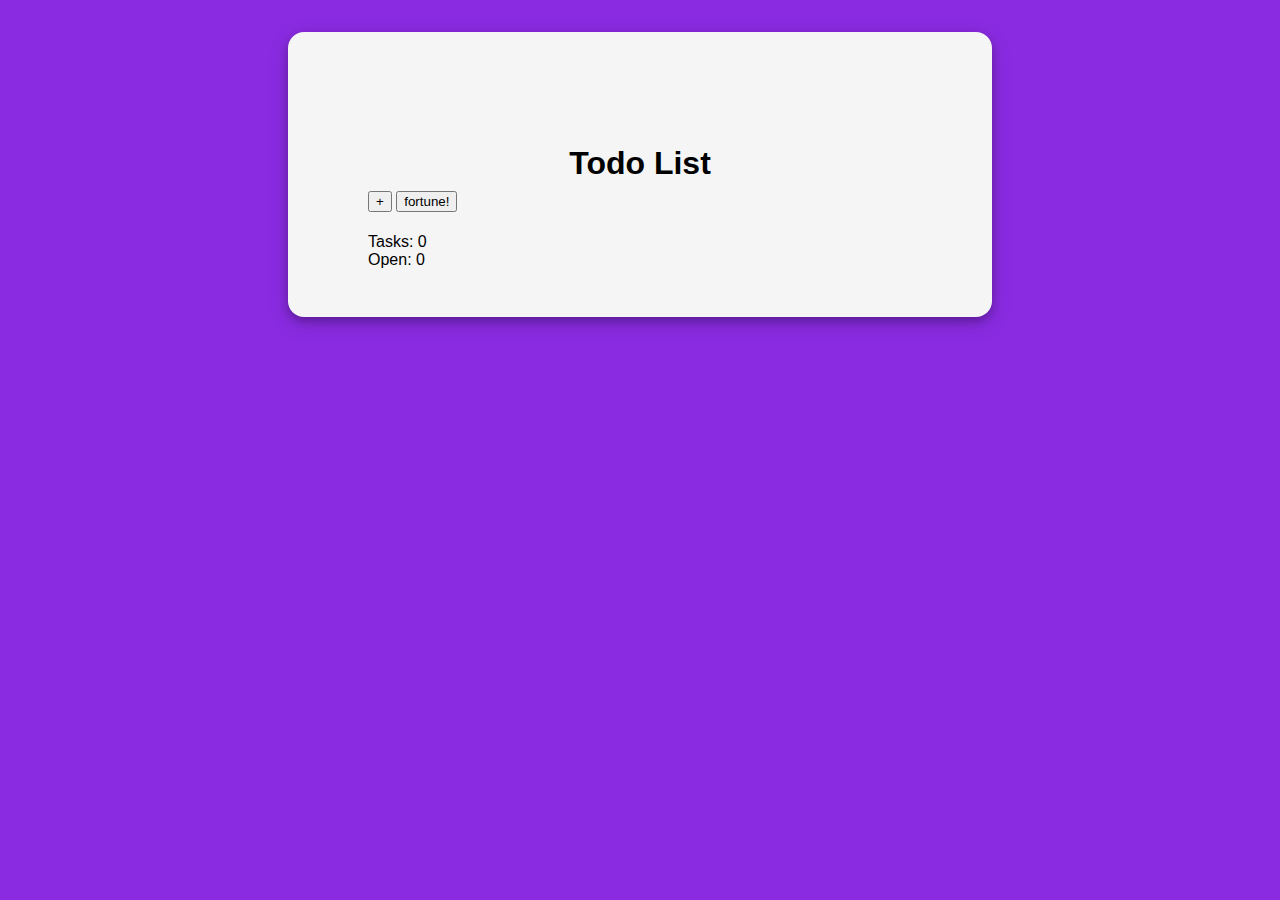
==== index.html @ b1b2fb2e "VALIDIERUNG Text: 	- längemax. 50, mind 3 Checkbox: - Nur wenn Validierung von Text stimmt möglich" ====
<!DOCTYPE html>
<html lang="en">
<head>
    <meta charset="UTF-8">
    <title>Todos</title>
    <link href="week1/todo.css" rel="stylesheet">
    <link href="week1/module/notify.css" rel="stylesheet">

</head>
<body>
<audio id="fortuneAudio">
    <source src="week1/module/fortuneSound.mp3">
    // type="audio/mp3"
    Your browser does not support the audio element.
</audio>

<main>
    <div id="notify"><p id="message">message</p></div>

    <h1>Todo List</h1>

    <div class="holder">
        <button id="plus" onclick="todoController.addTodo();"> +</button>
        <button id="fortune" onclick="todoController.addFortuneTodo();"> fortune!</button>

        <div class="table" id="todoContainer"></div>

        <div>Tasks: <span id="numberOfTasks">0</span></div>
        <div>Open: <span id="openTasks">0</span></div>


        <ul id="allObs"></ul>
    </div>

</main>

<ul id="bgTodos">
</ul>


<script src="week1/observable/observable.js"></script>
<script src="week1/dataflow/dataflow.js"></script>
<script src="week1/module/notify.js"></script>
<script src="week1/todo/todo.js"></script>

<script>
    console.log("Start");
    const todoController = TodoController();

    TodoItemsView(todoController, document.getElementById('todoContainer'));
    TodoTotalView(todoController, document.getElementById('numberOfTasks'));
    TodoOpenView(todoController, document.getElementById('openTasks'));
    TodoItemsList(todoController, document.getElementById('bgTodos'));   // flying todos in the background
    // TodoItemsList(todoController , document.getElementById('allObs')); // list of the todos

    todoController.addTodo();

    // a little bit fortune sound-effect
    const fortune = document.getElementById("fortune");
    const audio = document.getElementById("fortuneAudio");
    fortune.addEventListener("click", () => audio.play());

</script>
<script src="week1/module/keyboard.js"></script>

</body>

</html>
---- week1/todo.css ----
body {
    margin-top:     2em;
    font-family:    "Helvetica Neue", sans-serif;
}
main {
    background-color: whitesmoke;
    border-radius: 1rem;
    max-width:  40em;
    width: auto;
    margin:     auto;
    padding:    2em;
    box-shadow: 0 4px  8px 0 rgba(0, 0, 0, 0.2),
                0 6px 20px 0 rgba(0, 0, 0, 0.19);
}
h1 {
    font-family: "Comic Sans MS", cursive, sans-serif;
    text-align: center;
}
.holder {
    margin: 0 3em 0 3em;
}
input[type=text] {
    font-family:    "Comic Sans MS", cursive, sans-serif;
    font-size:      1.1em;
    color:          darkblue;
    border-width:   0 0 1px 0;

}
input[type=text]:focus {
    background-color: #76fff7;
    border-color:   orange;
    outline:        transparent none 0;
}
#todoContainer {
    display:        grid;
    grid-column-gap: 0.5em;
    grid-template-columns: 1.7em auto auto;
    margin-bottom:  0.5em ;
}
#plus, #fortune {
    position: relative;
    top: -1em;
}
.delete {
    background-color: transparent;
    border: none;
    color: red;
    font-size: 1.3em;
}


 /* Background Todos-Text*/
#bgTodos {
    background-color: blueviolet;
    margin: 0px;
    padding: 0px;
    pointer-events: none;
    position: absolute;
    top: 0;
    left: 0;
    width: 100%;
    height:  100%;
    overflow: hidden;
    z-index: -10000;
}

#bgTodos li {
    font-size: 1.3rem;
    font-weight: bolder;
    text-transform: uppercase;
    position: absolute;
    list-style: none;
    width: 50px;
    height: 50px;
    animation: animate 15s linear infinite;
    bottom: -190px;
}

@keyframes animate {

    0% {
        transform: translateY(0) rotate(0deg);
        opacity: 1;
    }

    100% {
        transform: translateY(-1200px) rotate(720deg);
        opacity: 0.2%;
    }

}
---- week1/module/notify.css ----
#notify {
    opacity: 0;
    width: 250px;
    padding: 5px;
    margin: auto;
    background-color: #ff5417;
    color: #fff;
    text-align: center;
}

#notify.show {
    animation: scale-in-center 1.5s cubic-bezier(0.250, 0.460, 0.450, 0.940);
    animation-iteration-count: 2;
    animation-direction: alternate;
}

@keyframes scale-in-center {
    0% {
        transform: scale(0);
        opacity: 0;
    }

    70% {
        transform: scale(1);
        opacity: 1;
    }
    /*90% {*/
    /*    transform: scale(1.4);*/
    /*    opacity: 1;*/
    /*}*/
    100% {
        transform: scale(1);
        opacity: 1;
    }
}
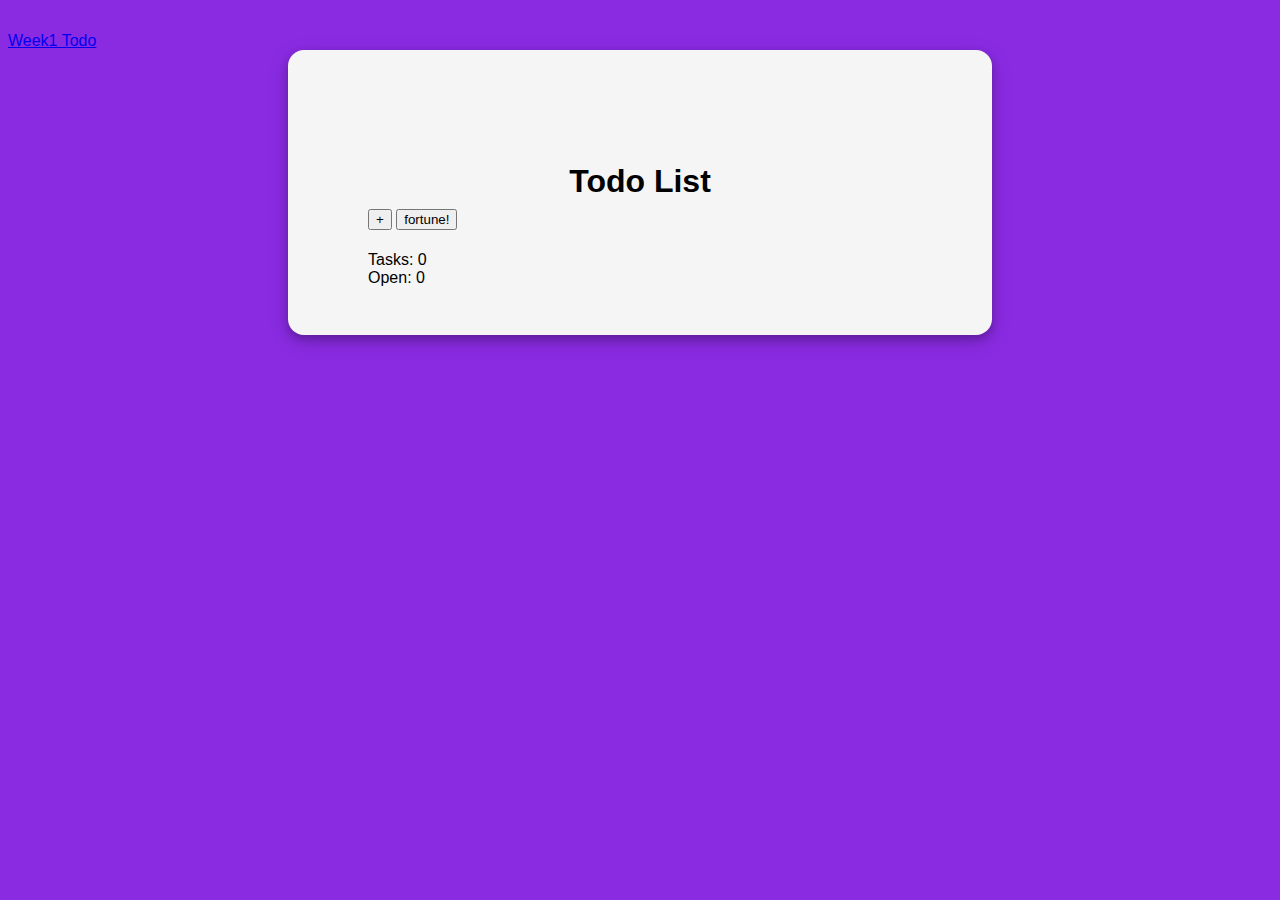
==== commit 101b8b77: "VALIDIERUNG Text: 	- längemax. 50, mind 3 Checkbox: - Nur wenn Validierung von Text stimmt möglich" ====
--- a/index.html
+++ b/index.html
@@ -10,9 +10,9 @@
 <body>
 <audio id="fortuneAudio">
     <source src="week1/module/fortuneSound.mp3">
-    // type="audio/mp3"
-    Your browser does not support the audio element.
+    Dein Browser supported keine Audio-Elemente. Doof!
 </audio>
+<a href="week1.html">Week1 Todo</a>
 
 <main>
     <div id="notify"><p id="message">message</p></div>
@@ -37,12 +37,11 @@
 <ul id="bgTodos">
 </ul>
 
-
 <script src="week1/observable/observable.js"></script>
 <script src="week1/dataflow/dataflow.js"></script>
+<script src="week1/todo/fortuneService.js"></script>
 <script src="week1/module/notify.js"></script>
 <script src="week1/todo/todo.js"></script>
-
 <script>
     console.log("Start");
     const todoController = TodoController();
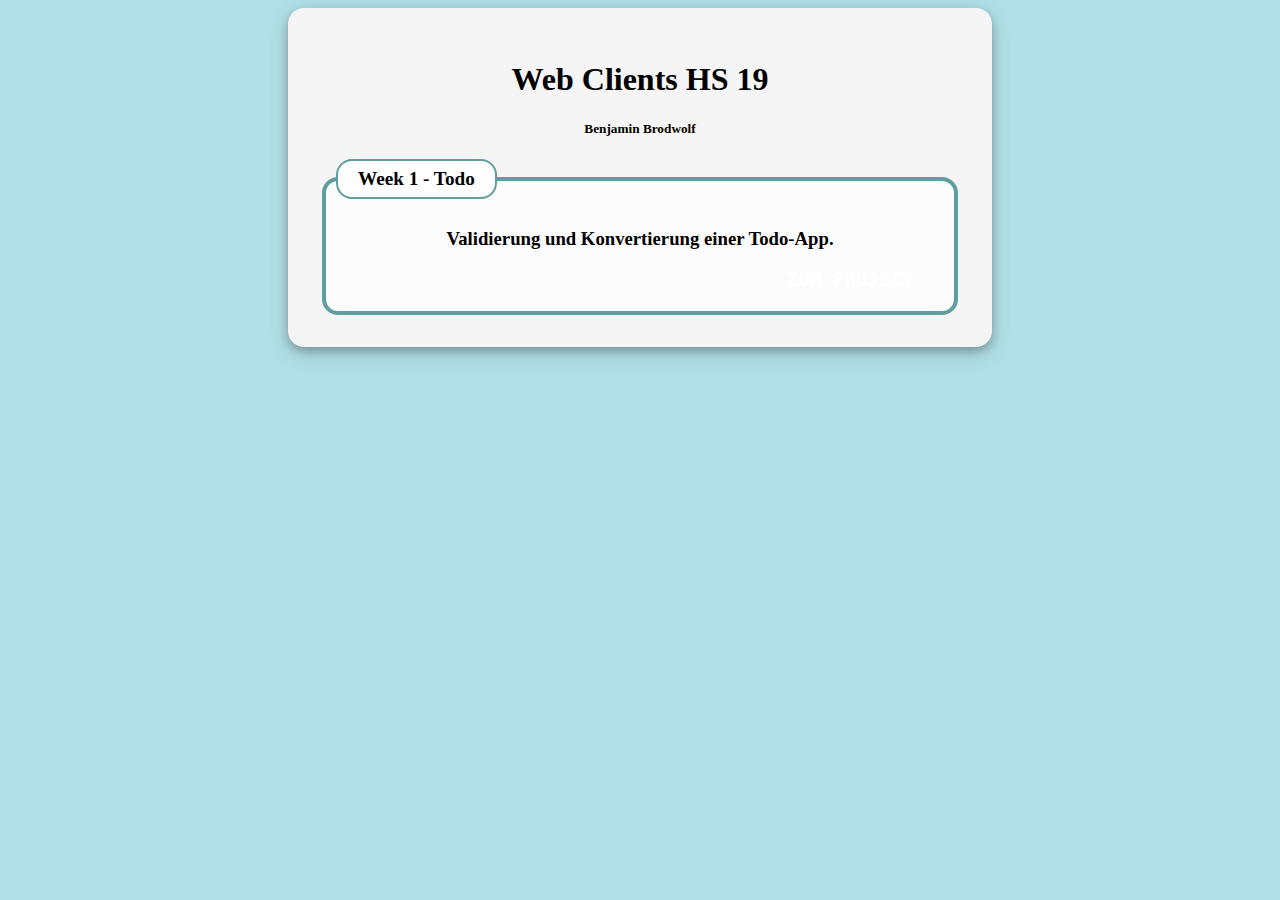
==== commit 9eda90af: "VALIDIERUNG Text: 	- längemax. 50, mind 3 Checkbox: - Nur wenn Validierung von Text stimmt möglich" ====
--- a/index.html
+++ b/index.html
@@ -1,66 +1,187 @@
 <!DOCTYPE html>
 <html lang="en">
+
 <head>
     <meta charset="UTF-8">
-    <title>Todos</title>
-    <link href="week1/todo.css" rel="stylesheet">
-    <link href="week1/module/notify.css" rel="stylesheet">
+    <title>Index-Page</title>
+    <style>
+        body {
+            background-color: powderblue;
 
-</head>
-<body>
-<audio id="fortuneAudio">
-    <source src="week1/module/fortuneSound.mp3">
-    Dein Browser supported keine Audio-Elemente. Doof!
-</audio>
-<a href="week1.html">Week1 Todo</a>
+        }
 
-<main>
-    <div id="notify"><p id="message">message</p></div>
+        main {
+            text-align: center;
+            background-color: whitesmoke;
+            border-radius: 1rem;
+            max-width: 40em;
+            width: auto;
+            margin: auto;
+            padding: 2em;
+            box-shadow: 0 4px 8px 0 rgba(0, 0, 0, 0.2),
+            0 6px 20px 0 rgba(0, 0, 0, 0.19);
+        }
 
-    <h1>Todo List</h1>
+        fieldset {
+            text-align: left;
+            border: 4px solid cadetblue;
+            border-radius: 1rem;
+            background-color: rgba(255, 255, 255, .7);
+            padding: 10px;
+        }
 
-    <div class="holder">
-        <button id="plus" onclick="todoController.addTodo();"> +</button>
-        <button id="fortune" onclick="todoController.addFortuneTodo();"> fortune!</button>
-
-        <div class="table" id="todoContainer"></div>
-
-        <div>Tasks: <span id="numberOfTasks">0</span></div>
-        <div>Open: <span id="openTasks">0</span></div>
+        legend {
+            background-color: white;
+            border: 2px solid cadetblue;
+            padding: 7px 20px;
+            border-radius: 1rem;
+            font-size: 1.2rem;
+            font-weight: 800;
+        }
 
 
-        <ul id="allObs"></ul>
-    </div>
+        .info {
+            padding: 0 15px;
+        }
+
+        .info fieldset {
+            text-align: left;
+            border: 1px solid #7a7e7e;
+            border-radius: 1rem;
+            background-color: rgba(255, 255, 255, .7);
+            padding: 10px;
+        }
+
+        .info legend {
+            background-color: whitesmoke;
+
+            border-bottom: 1px dotted #7a7e7e;
+            padding: 7px 20px;
+            border-radius: .7rem;
+            font-size: .8rem;
+
+            font-weight: 800;
+        }
+
+
+        h3 {
+            text-align: center;
+        }
+
+        p {
+            font-size: 1.1rem;
+        }
+
+        a {
+            text-decoration: none;
+        }
+
+
+        .toProjectContainer {
+            text-align: right;
+            margin: 10px;
+        }
+
+        .button {
+            color: white;
+            padding: 7px 20px;
+            border-radius: 10rem;
+            text-transform: uppercase;
+            font-family: monospace;
+            font-size: 1.2rem;
+            font-weight: 800;
+            animation: buttonEffect;
+            animation-duration: 2s;
+            animation-iteration-count: infinite;
+            animation-direction: alternate;
+        }
+
+        .button:hover {
+            color: firebrick;
+        }
+
+        @keyframes buttonEffect {
+            0% {
+                background-color: #0cf;
+            }
+
+            100% {
+                background-color: #008fb3;
+            }
+        }
+
+    </style>
+</head>
+
+<body>
+<main>
+    <h1>Web Clients HS 19</h1>
+    <h5>Benjamin Brodwolf</h5>
+
+    <fieldset>
+        <legend>
+            Week 1 - Todo
+        </legend>
+
+        <h3>Validierung und Konvertierung einer Todo-App. </h3>
+
+        <!--            <div class="info">-->
+        <!--                <fieldset>-->
+        <!--                    <legend> VALIDIERUNG</legend>-->
+        <!--                    Text:-->
+        <!--                    <ul>-->
+        <!--                        <li> längemax. 50, mind 3-->
+        <!--                        </li>-->
+        <!--                    </ul>-->
+        <!--                    Checkbox:-->
+        <!--                    <ul>-->
+        <!--                        <li> Nur wenn Validierung von Text stimmt möglich-->
+        <!--                        </li>-->
+        <!--                    </ul>-->
+        <!--                </fieldset>-->
+
+        <!--                <fieldset>-->
+        <!--                    <legend> KONVERTIERUNG</legend>-->
+        <!--                    Text:-->
+        <!--                    <ul>-->
+        <!--                        <li> Wenn "erledigt" durchstrichen und grün, ansonsten rötlich normal-->
+        <!--                        </li>-->
+        <!--                        <li> Wenn fokusiert blauer Hintergund-->
+        <!--                        </li>-->
+        <!--                    </ul>-->
+
+        <!--                    Eingabe:-->
+        <!--                    <ul>-->
+        <!--                        <li> <kbd>TAB-Key</kbd> fokusiere nächsten Text, ansonsten focus auf den Ersten-->
+        <!--                        </li>-->
+        <!--                        <li> <kbd>ENTER-Key</kbd> erstellen eines neuen Todo und wird fokusiert-->
+        <!--                        </li>-->
+        <!--                    </ul>-->
+        <!--                </fieldset>-->
+
+
+        <!--                <fieldset>-->
+        <!--                    <legend> EXTRAS</legend>-->
+        <!--                    <ul>-->
+        <!--                        <li> Notifyer bei Validierungfehler und beim erstellen von Todos/Fortune-->
+        <!--                        </li>-->
+        <!--                        <li> Alle Todos im Hintergrund (verbindung vie Observable) inkl. validierung-->
+        <!--                        </li>-->
+        <!--                        <li> "Fortune" mit Soundeffeck-->
+        <!--                        </li>-->
+        <!--                    </ul>-->
+        <!--                </fieldset>-->
+
+
+        </div>
+        <div class="toProjectContainer">
+            <a class="button" href="week1.html">Zum Project</a>
+        </div>
+    </fieldset>
+
 
 </main>
 
-<ul id="bgTodos">
-</ul>
-
-<script src="week1/observable/observable.js"></script>
-<script src="week1/dataflow/dataflow.js"></script>
-<script src="week1/todo/fortuneService.js"></script>
-<script src="week1/module/notify.js"></script>
-<script src="week1/todo/todo.js"></script>
-<script>
-    console.log("Start");
-    const todoController = TodoController();
-
-    TodoItemsView(todoController, document.getElementById('todoContainer'));
-    TodoTotalView(todoController, document.getElementById('numberOfTasks'));
-    TodoOpenView(todoController, document.getElementById('openTasks'));
-    TodoItemsList(todoController, document.getElementById('bgTodos'));   // flying todos in the background
-    // TodoItemsList(todoController , document.getElementById('allObs')); // list of the todos
-
-    todoController.addTodo();
-
-    // a little bit fortune sound-effect
-    const fortune = document.getElementById("fortune");
-    const audio = document.getElementById("fortuneAudio");
-    fortune.addEventListener("click", () => audio.play());
-
-</script>
-<script src="week1/module/keyboard.js"></script>
 
 </body>
 
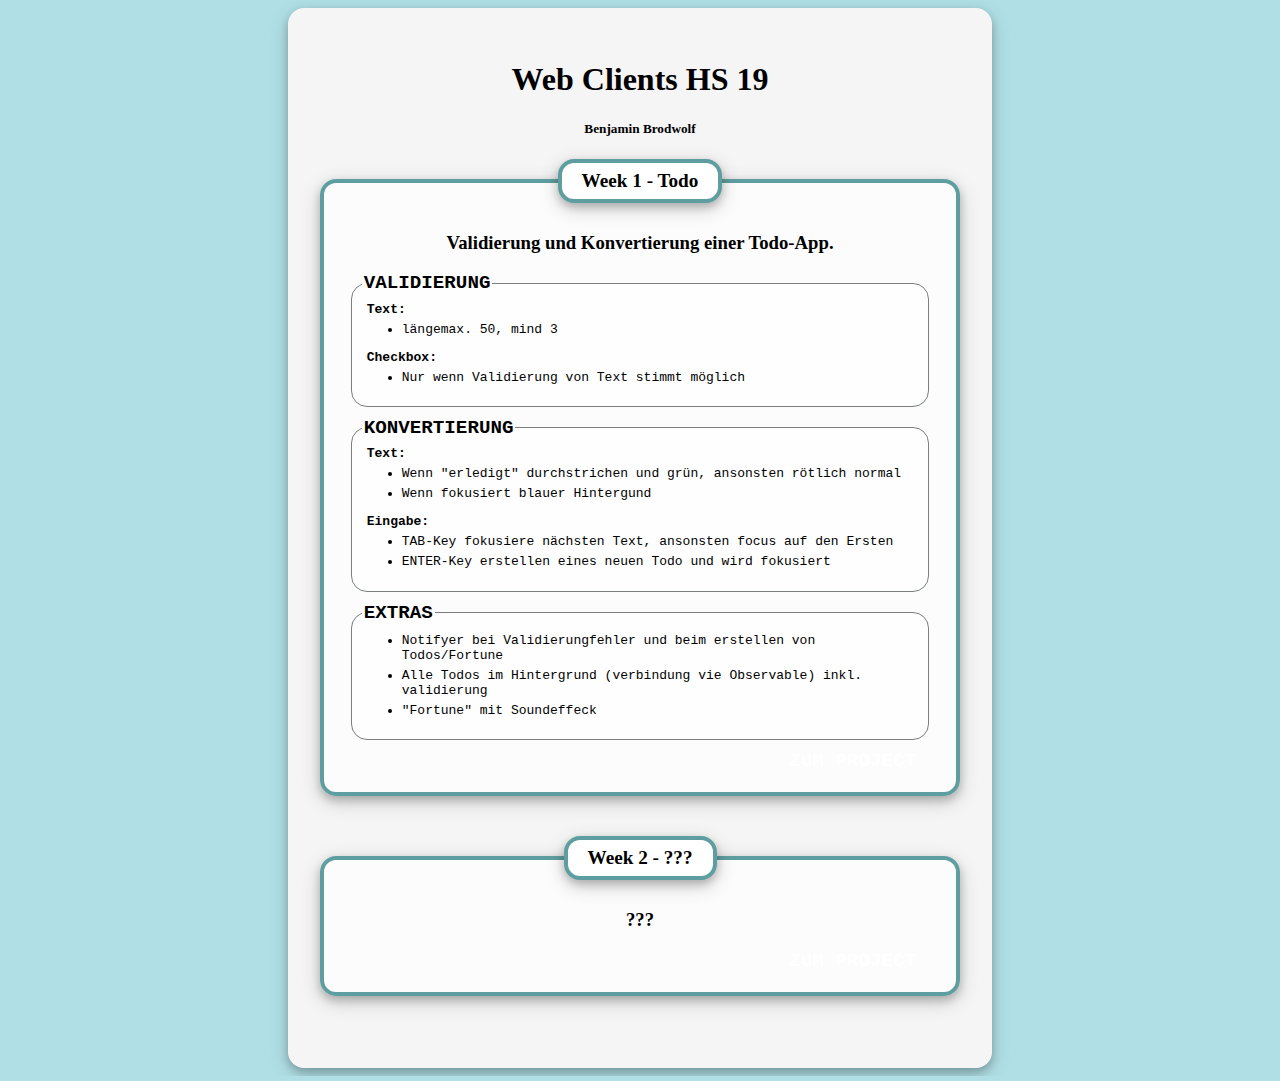
==== commit d8bc918a: "VALIDIERUNG Text: 	- längemax. 50, mind 3 Checkbox: - Nur wenn Validierung von Text stimmt möglich" ====
--- a/index.html
+++ b/index.html
@@ -7,7 +7,6 @@
     <style>
         body {
             background-color: powderblue;
-
         }
 
         main {
@@ -22,26 +21,37 @@
             0 6px 20px 0 rgba(0, 0, 0, 0.19);
         }
 
-        fieldset {
-            text-align: left;
+        .itemfieldset {
             border: 4px solid cadetblue;
             border-radius: 1rem;
             background-color: rgba(255, 255, 255, .7);
             padding: 10px;
-        }
-
-        legend {
+            margin: 0 0 40px;
+            box-shadow: 0 4px 8px 0 rgba(0, 0, 0, 0.2),
+            0 6px 20px 0 rgba(0, 0, 0, 0.19);
+        }
+
+        .itemfieldset:hover {
+            box-shadow: 0 4px 4px 0 rgba(0, 0, 0, 0.4),
+            0 6px 20px 0 rgba(0, 0, 0, 0.4);
+        }
+
+        .itemlegend {
             background-color: white;
-            border: 2px solid cadetblue;
+            border: 4px solid cadetblue;
             padding: 7px 20px;
             border-radius: 1rem;
             font-size: 1.2rem;
             font-weight: 800;
+            box-shadow: 0 4px 8px 0 rgba(0, 0, 0, 0.2),
+            0 6px 20px 0 rgba(0, 0, 0, 0.19);
         }
 
 
         .info {
             padding: 0 15px;
+            font-family: monospace;
+
         }
 
         .info fieldset {
@@ -49,23 +59,22 @@
             border: 1px solid #7a7e7e;
             border-radius: 1rem;
             background-color: rgba(255, 255, 255, .7);
-            padding: 10px;
+            margin-top: 10px;
         }
 
         .info legend {
-            background-color: whitesmoke;
-
-            border-bottom: 1px dotted #7a7e7e;
-            padding: 7px 20px;
             border-radius: .7rem;
-            font-size: .8rem;
-
-            font-weight: 800;
+            font-size: 1.2rem;
+            font-weight: 900;
         }
 
 
         h3 {
             text-align: center;
+        }
+
+        h4 {
+            margin: 3px 15px 5px 5px;
         }
 
         p {
@@ -80,6 +89,15 @@
         .toProjectContainer {
             text-align: right;
             margin: 10px;
+        }
+
+
+        ul {
+            margin-top: 5px;
+        }
+
+        li {
+            margin-bottom: 5px;
         }
 
         .button {
@@ -97,7 +115,8 @@
         }
 
         .button:hover {
-            color: firebrick;
+            box-shadow: 0 4px 8px 0 rgba(0, 0, 0, 0.2),
+            0 6px 20px 0 rgba(0, 0, 0, 0.19);
         }
 
         @keyframes buttonEffect {
@@ -118,59 +137,59 @@
     <h1>Web Clients HS 19</h1>
     <h5>Benjamin Brodwolf</h5>
 
-    <fieldset>
-        <legend>
+    <fieldset class="itemfieldset">
+        <legend class="itemlegend">
             Week 1 - Todo
         </legend>
 
         <h3>Validierung und Konvertierung einer Todo-App. </h3>
 
-        <!--            <div class="info">-->
-        <!--                <fieldset>-->
-        <!--                    <legend> VALIDIERUNG</legend>-->
-        <!--                    Text:-->
-        <!--                    <ul>-->
-        <!--                        <li> längemax. 50, mind 3-->
-        <!--                        </li>-->
-        <!--                    </ul>-->
-        <!--                    Checkbox:-->
-        <!--                    <ul>-->
-        <!--                        <li> Nur wenn Validierung von Text stimmt möglich-->
-        <!--                        </li>-->
-        <!--                    </ul>-->
-        <!--                </fieldset>-->
-
-        <!--                <fieldset>-->
-        <!--                    <legend> KONVERTIERUNG</legend>-->
-        <!--                    Text:-->
-        <!--                    <ul>-->
-        <!--                        <li> Wenn "erledigt" durchstrichen und grün, ansonsten rötlich normal-->
-        <!--                        </li>-->
-        <!--                        <li> Wenn fokusiert blauer Hintergund-->
-        <!--                        </li>-->
-        <!--                    </ul>-->
-
-        <!--                    Eingabe:-->
-        <!--                    <ul>-->
-        <!--                        <li> <kbd>TAB-Key</kbd> fokusiere nächsten Text, ansonsten focus auf den Ersten-->
-        <!--                        </li>-->
-        <!--                        <li> <kbd>ENTER-Key</kbd> erstellen eines neuen Todo und wird fokusiert-->
-        <!--                        </li>-->
-        <!--                    </ul>-->
-        <!--                </fieldset>-->
-
-
-        <!--                <fieldset>-->
-        <!--                    <legend> EXTRAS</legend>-->
-        <!--                    <ul>-->
-        <!--                        <li> Notifyer bei Validierungfehler und beim erstellen von Todos/Fortune-->
-        <!--                        </li>-->
-        <!--                        <li> Alle Todos im Hintergrund (verbindung vie Observable) inkl. validierung-->
-        <!--                        </li>-->
-        <!--                        <li> "Fortune" mit Soundeffeck-->
-        <!--                        </li>-->
-        <!--                    </ul>-->
-        <!--                </fieldset>-->
+        <div class="info">
+            <fieldset>
+                <legend> VALIDIERUNG</legend>
+                <h4>Text:</h4>
+                <ul>
+                    <li> längemax. 50, mind 3
+                    </li>
+                </ul>
+                <h4>Checkbox:</h4>
+                <ul>
+                    <li> Nur wenn Validierung von Text stimmt möglich
+                    </li>
+                </ul>
+            </fieldset>
+
+            <fieldset>
+                <legend> KONVERTIERUNG</legend>
+                <h4>Text:</h4>
+                <ul>
+                    <li> Wenn "erledigt" durchstrichen und grün, ansonsten rötlich normal
+                    </li>
+                    <li> Wenn fokusiert blauer Hintergund
+                    </li>
+                </ul>
+                <h4> Eingabe:
+                </h4>
+                <ul>
+                    <li><kbd>TAB-Key</kbd> fokusiere nächsten Text, ansonsten focus auf den Ersten
+                    </li>
+                    <li><kbd>ENTER-Key</kbd> erstellen eines neuen Todo und wird fokusiert
+                    </li>
+                </ul>
+            </fieldset>
+
+
+            <fieldset>
+                <legend> EXTRAS</legend>
+                <ul>
+                    <li> Notifyer bei Validierungfehler und beim erstellen von Todos/Fortune
+                    </li>
+                    <li> Alle Todos im Hintergrund (verbindung vie Observable) inkl. validierung
+                    </li>
+                    <li> "Fortune" mit Soundeffeck
+                    </li>
+                </ul>
+            </fieldset>
 
 
         </div>
@@ -180,6 +199,20 @@
     </fieldset>
 
 
+    <fieldset class="itemfieldset">
+        <legend class="itemlegend">
+            Week 2 - ???
+        </legend>
+
+        <h3> ??? </h3>
+
+        <div class="info">
+
+        </div>
+        <div class="toProjectContainer">
+            <a class="button" href="#">Zum Project</a>
+        </div>
+    </fieldset>
 </main>
 
 
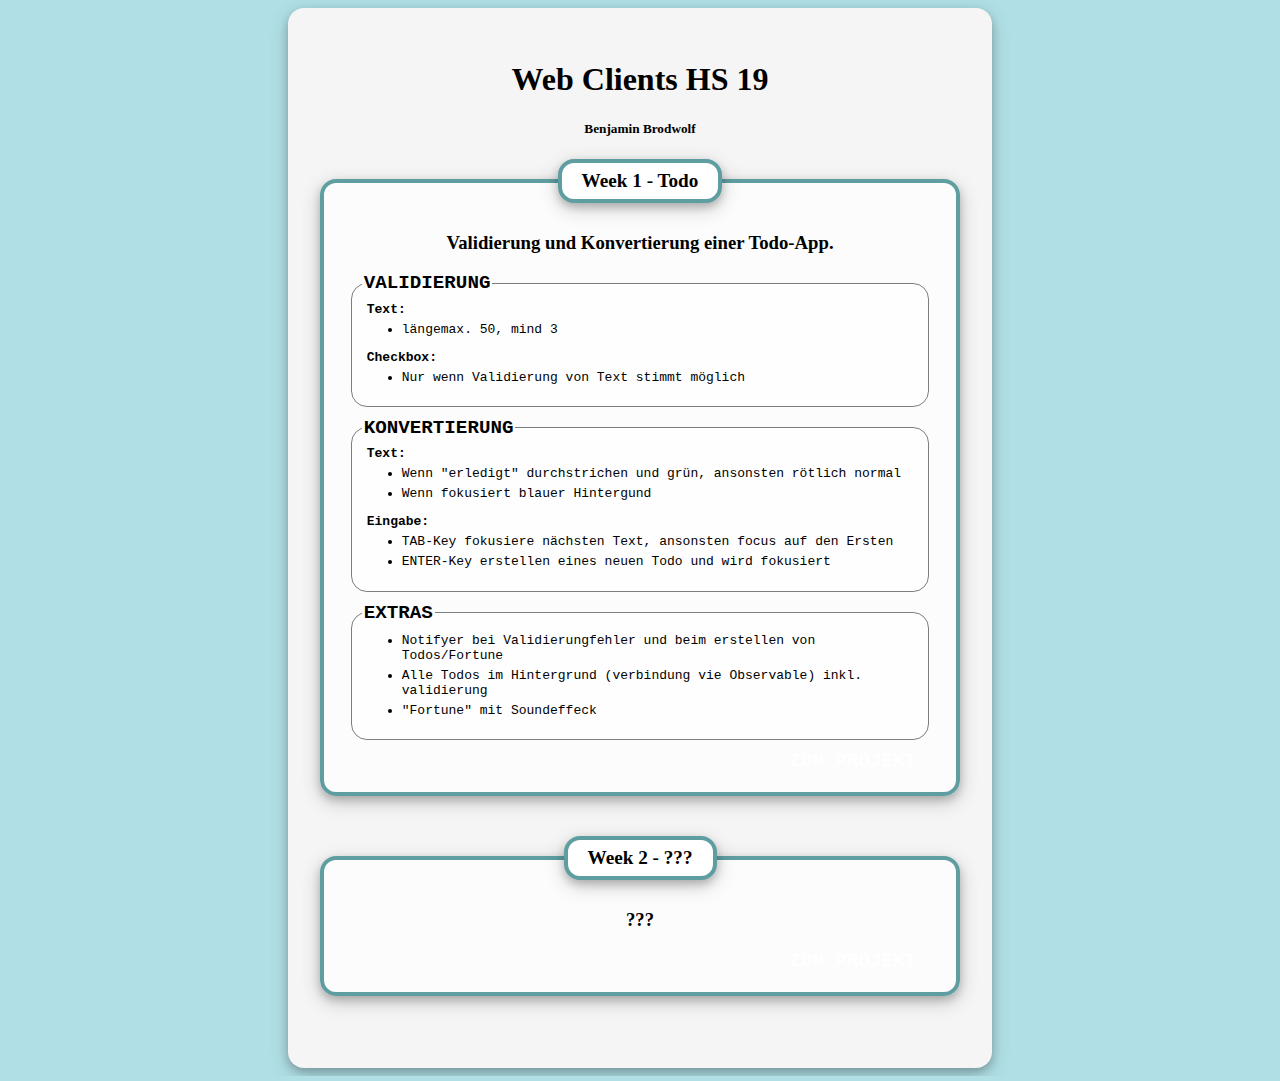
==== commit 0ebefa5b: "VALIDIERUNG Text: 	- längemax. 50, mind 3 Checkbox: - Nur wenn Validierung von Text stimmt möglich" ====
--- a/index.html
+++ b/index.html
@@ -194,7 +194,7 @@
 
         </div>
         <div class="toProjectContainer">
-            <a class="button" href="week1.html">Zum Project</a>
+            <a class="button" href="week1.html">Zum Projekt</a>
         </div>
     </fieldset>
 
@@ -210,7 +210,7 @@
 
         </div>
         <div class="toProjectContainer">
-            <a class="button" href="#">Zum Project</a>
+            <a class="button" href="#">Zum Projekt</a>
         </div>
     </fieldset>
 </main>
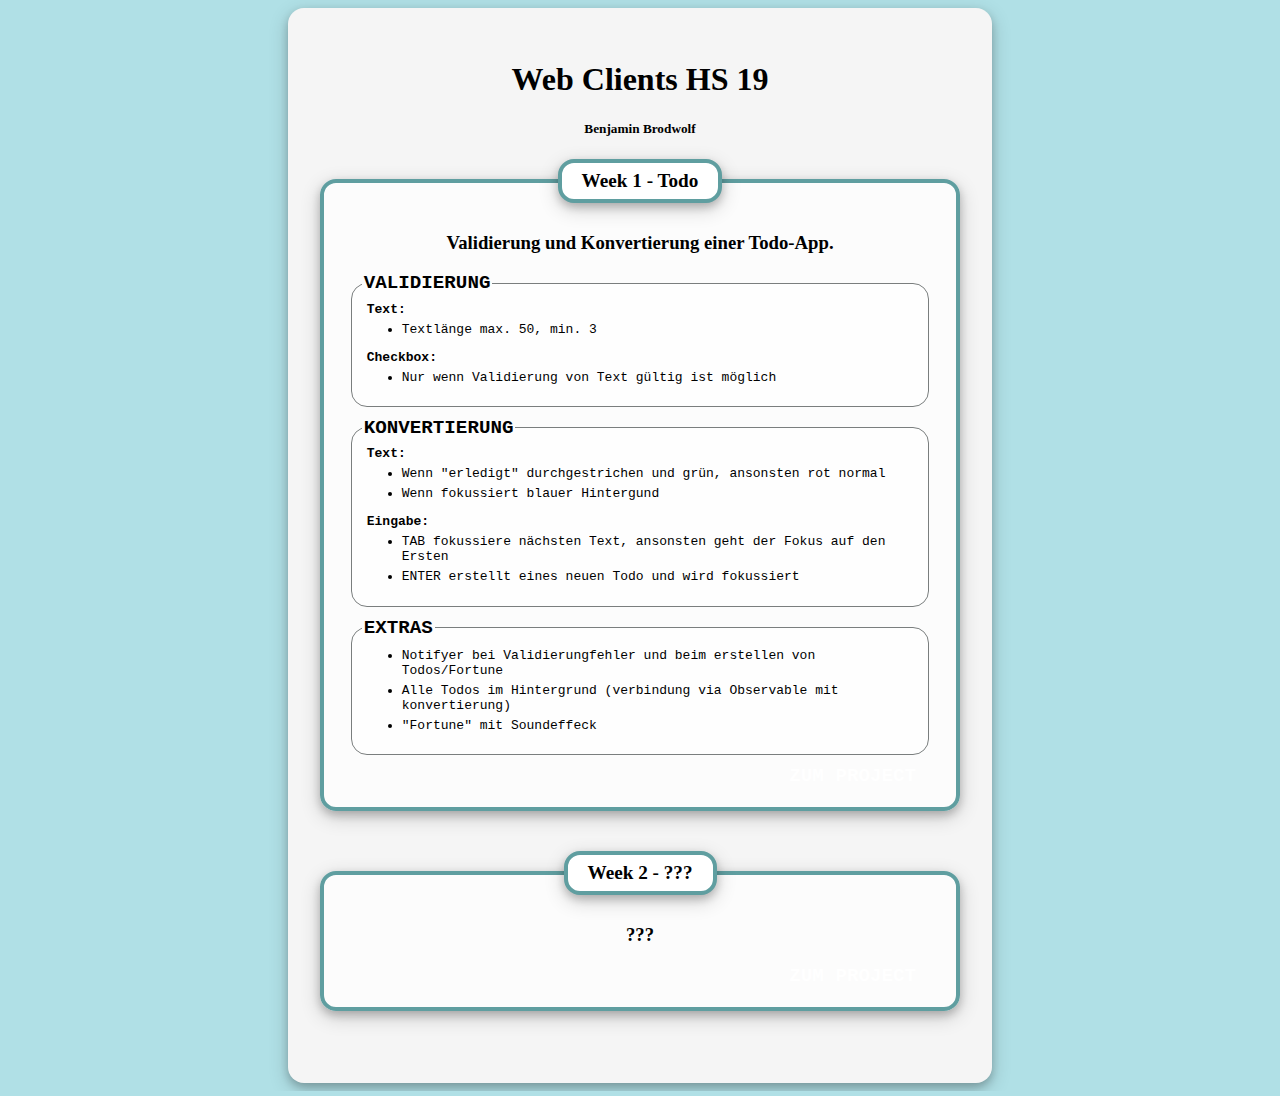
==== commit 8f0ab902: "Update index.html" ====
--- a/index.html
+++ b/index.html
@@ -68,7 +68,6 @@
             font-weight: 900;
         }
 
-
         h3 {
             text-align: center;
         }
@@ -84,7 +83,6 @@
         a {
             text-decoration: none;
         }
-
 
         .toProjectContainer {
             text-align: right;
@@ -142,19 +140,19 @@
             Week 1 - Todo
         </legend>
 
-        <h3>Validierung und Konvertierung einer Todo-App. </h3>
+        <h3>Validierung und Konvertierung einer Todo-App.</h3>
 
         <div class="info">
             <fieldset>
                 <legend> VALIDIERUNG</legend>
                 <h4>Text:</h4>
                 <ul>
-                    <li> längemax. 50, mind 3
+                    <li> Textlänge max. 50, min. 3
                     </li>
                 </ul>
                 <h4>Checkbox:</h4>
                 <ul>
-                    <li> Nur wenn Validierung von Text stimmt möglich
+                    <li> Nur wenn Validierung von Text gültig ist möglich
                     </li>
                 </ul>
             </fieldset>
@@ -163,17 +161,17 @@
                 <legend> KONVERTIERUNG</legend>
                 <h4>Text:</h4>
                 <ul>
-                    <li> Wenn "erledigt" durchstrichen und grün, ansonsten rötlich normal
-                    </li>
-                    <li> Wenn fokusiert blauer Hintergund
+                    <li> Wenn "erledigt" durchgestrichen und grün, ansonsten rot normal
+                    </li>
+                    <li> Wenn fokussiert blauer Hintergund
                     </li>
                 </ul>
                 <h4> Eingabe:
                 </h4>
                 <ul>
-                    <li><kbd>TAB-Key</kbd> fokusiere nächsten Text, ansonsten focus auf den Ersten
-                    </li>
-                    <li><kbd>ENTER-Key</kbd> erstellen eines neuen Todo und wird fokusiert
+                    <li><kbd>TAB</kbd> fokussiere nächsten Text, ansonsten geht der Fokus auf den Ersten
+                    </li>
+                    <li><kbd>ENTER</kbd> erstellt eines neuen Todo und wird fokussiert
                     </li>
                 </ul>
             </fieldset>
@@ -184,7 +182,7 @@
                 <ul>
                     <li> Notifyer bei Validierungfehler und beim erstellen von Todos/Fortune
                     </li>
-                    <li> Alle Todos im Hintergrund (verbindung vie Observable) inkl. validierung
+                    <li> Alle Todos im Hintergrund (verbindung via Observable mit konvertierung)
                     </li>
                     <li> "Fortune" mit Soundeffeck
                     </li>
@@ -194,7 +192,7 @@
 
         </div>
         <div class="toProjectContainer">
-            <a class="button" href="week1.html">Zum Projekt</a>
+            <a class="button" href="week1.html">Zum Project</a>
         </div>
     </fieldset>
 
@@ -210,7 +208,7 @@
 
         </div>
         <div class="toProjectContainer">
-            <a class="button" href="#">Zum Projekt</a>
+            <a class="button" href="#">Zum Project</a>
         </div>
     </fieldset>
 </main>
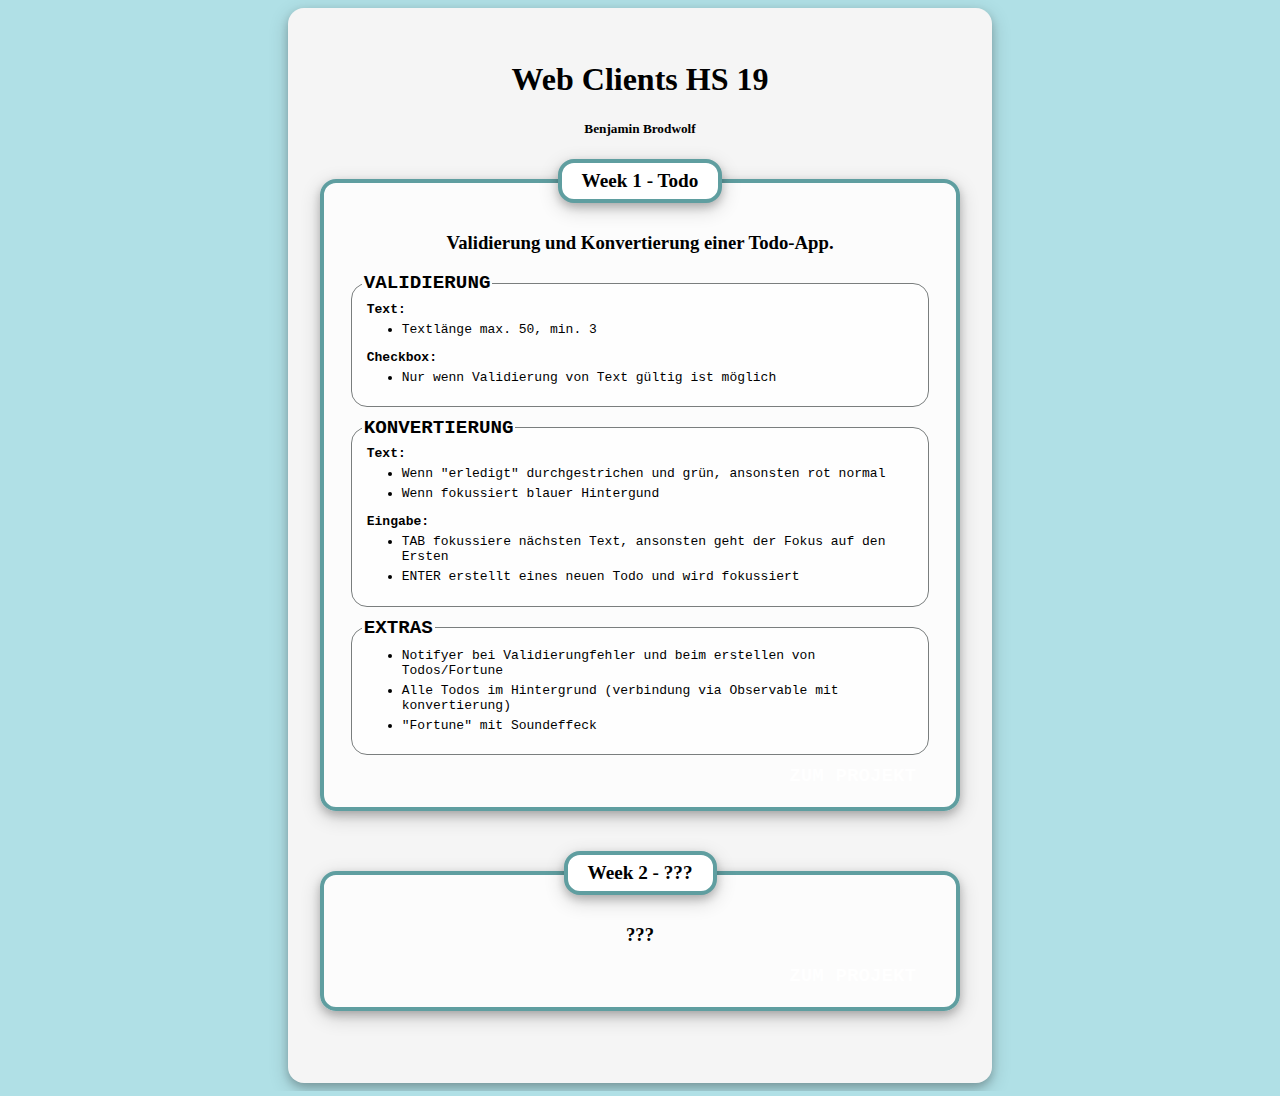
==== commit a6eca4cb: "Merge remote-tracking branch 'origin/master'" ====
--- a/index.html
+++ b/index.html
@@ -192,7 +192,7 @@
 
         </div>
         <div class="toProjectContainer">
-            <a class="button" href="week1.html">Zum Project</a>
+            <a class="button" href="week1.html">Zum Projekt</a>
         </div>
     </fieldset>
 
@@ -208,7 +208,7 @@
 
         </div>
         <div class="toProjectContainer">
-            <a class="button" href="#">Zum Project</a>
+            <a class="button" href="#">Zum Projekt</a>
         </div>
     </fieldset>
 </main>
